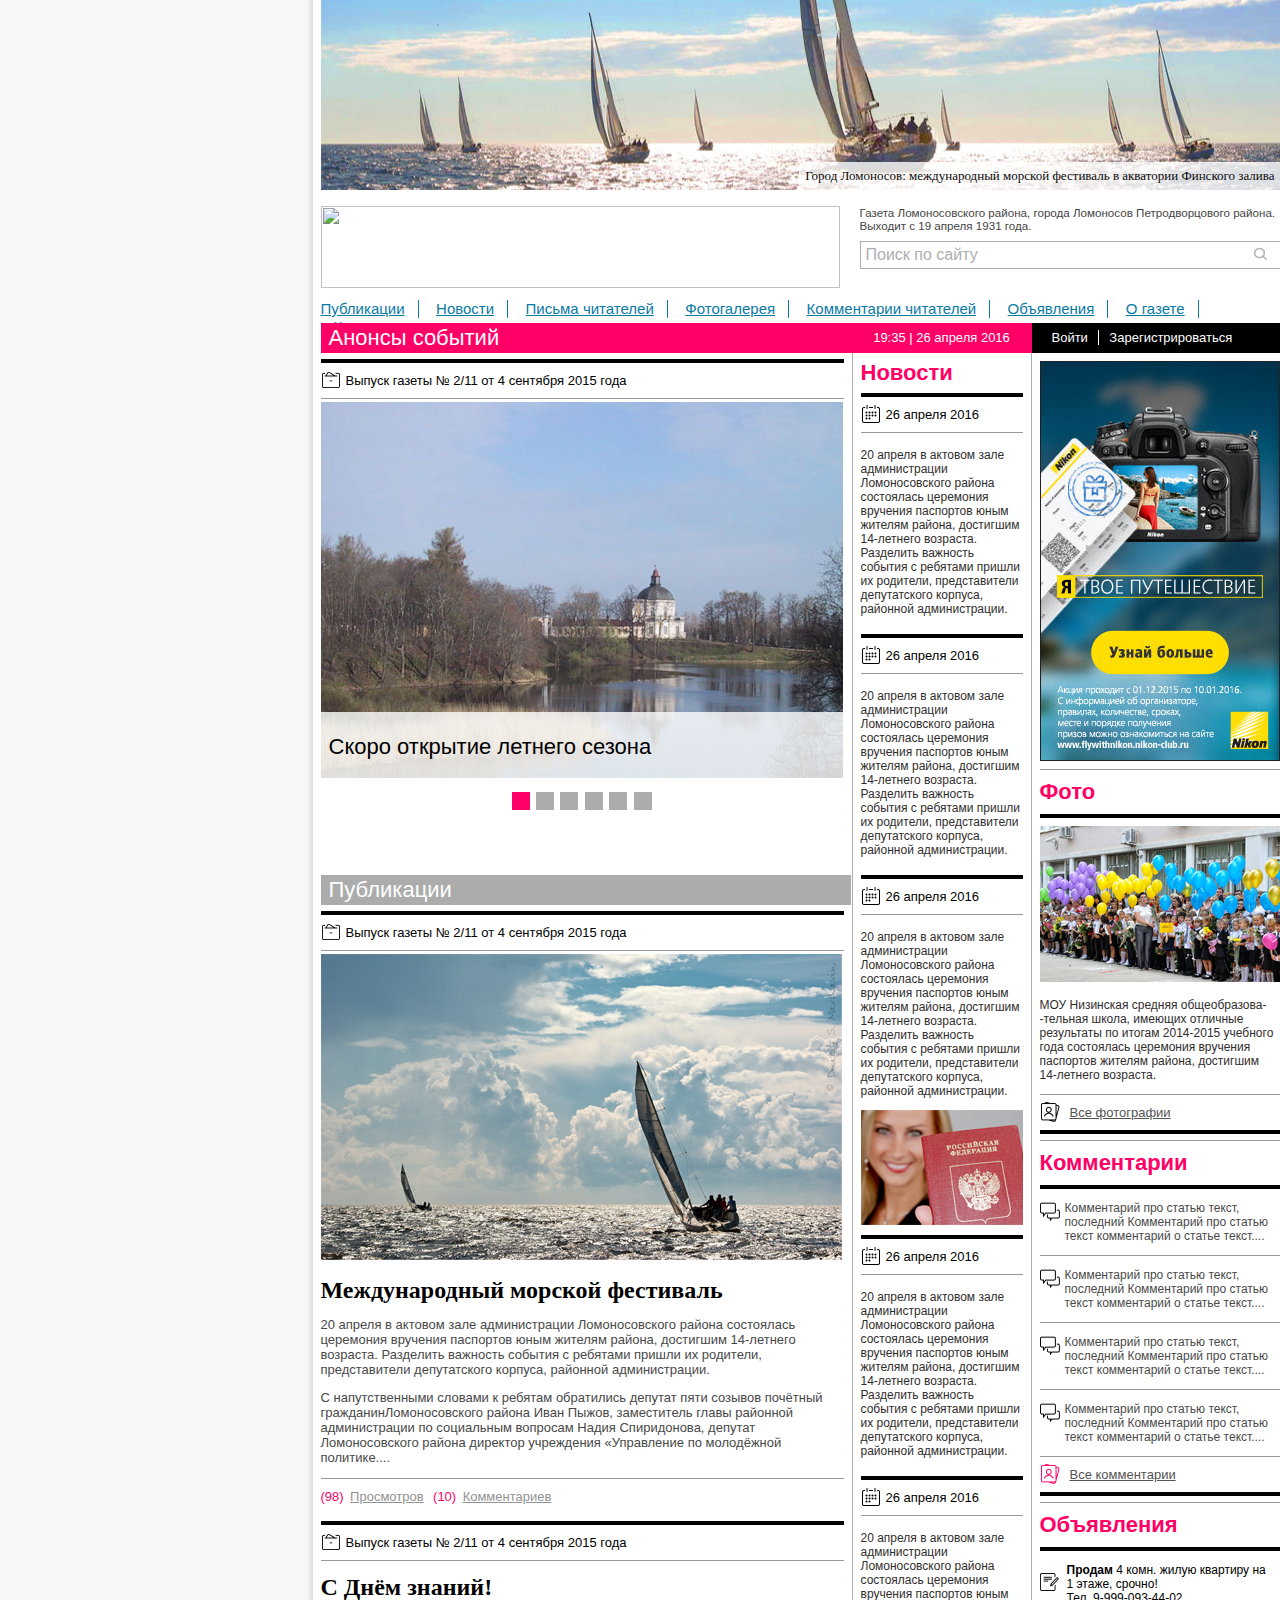
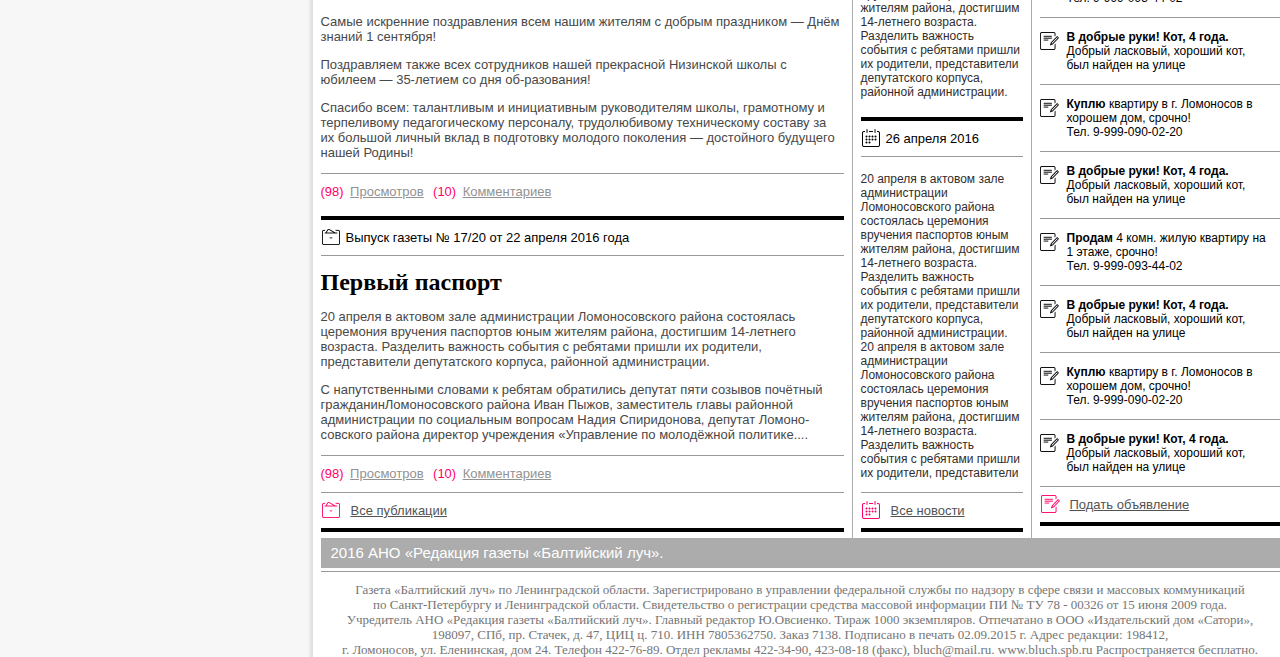
==== index.html @ 839b6d4a "1" ====
<!DOCTYPE html>
<html lang="rus">
<head>
  <meta charset="UTF-8">
  <link rel="stylesheet" href="css/style.css">

  <title>Балтийский луч</title>
</head>
<body>

<div class="container">
<!-- Шапка сайта -->

<header>
<!-- <Баннер -->
<div class="row">
  <div class="column5">
  <div class="header_img">
    <div class="header_main"><a href="#" class="header_button">Город Ломоносов: международный морской фестиваль в акватории Финского залива</a></div>
    </div>
    </div>
</div>
 <!-- Логотип и поиск по сайту -->
  <div class="row">
  <div class="logo_block">
  <div class="column1">
 <a href="#" class="logo_link"></a><img class="logo" src="../Balt/img/logo.jpg" height="82" width="519" alt=""></div>
 
 <div class="column4">
<div class="site-search">
  <p class="description">Газета Ломоносовского района, города Ломоносов Петродворцового района.</p>
  <p class="description">Выходит с 19 апреля 1931 года.</p>
  <div class="search">Поиск по сайту<div class="icon-search"></div>
  </div>
  </div>
  </div>
  </div>
  </div>


  <!-- Меню -->
  <div class="row">
  <div class="column5">
    <ul class="top-menu list-inline">
      <li class="menu-list"><a href="#" class="top-link">Публикации</a></li>
        <li class="menu-list"><a href="news.html" class="top-link">Новости</a></li>
        <li class="menu-list"><a href="#" class="top-link">Письма читателей</a></li>
        <li class="menu-list"><a href="#" class="top-link">Фотогалерея</a></li>
        <li class="menu-list"><a href="#" class="top-link">Комментарии читателей</a></li>
        <li class="menu-list"><a href="#" class="top-link">Объявления</a></li>
        <li class="menu-list"><a href="#" class="top-link">О газете</a></li>
        <li class="menu-list"><a href="#" class="top-link">Контакты</a></li>
    </ul>
  </div></div>
  <!-- Анонсы, дата и вход на сайт -->
  <div class="row">
    <div class="pinkline">
    <div class="column1 ">
      <div class="announce pinkfont">Анонсы событий</div>
    </div>
    <div class="column2">
      <div class="date pinkfont">19:35 | 26 апреля 2016</div>
    </div>

    <div class="column3">
    <div class="reg_button blackfont">
    <a href="" class="enter">Войти</a>
    <a href="" class="registration">Зарегистрироваться</a>
    </div>
    </div>
    </div>
  </div>
</header>

<main>
<div class="row">
<!-- Первая колонка -->
<div class="column1">
<a href="#" class="paperdate_title blackline_top">Выпуск газеты № 2/11 от 4 сентября 2015 года</a>
  <!-- Баннер-карусель-->

  <div class="carousel">
    <div class="carousel_item"> <img src="img/anounce1.jpg" alt=""></div>
    <div class="calousel_crumbs">
      <a href="#" class="c_crumb"></a>
      <a href="#" class="c_crumb"></a>
      <a href="#" class="c_crumb"></a>
      <a href="#" class="c_crumb"></a>
      <a href="#" class="c_crumb"></a>
      <a href="#" class="c_crumb"></a>
    </div>
  </div>

<!-- Публикации -->

  <div class="publication_block block">
     <a href="#" class="publication_title">Публикации</a>

     <div class="publication">
     <a href="#" class="paperdate_title blackline_top">Выпуск газеты № 2/11 от 4 сентября 2015 года</a>
     <img src="img/anounce.jpg" alt="" class="publication_pic">
     <h3 class="publ_title">Международный морской фестиваль</h3>
 <p class="text_big">20 апреля в актовом зале администрации Ломоносовского района состоялась церемония вручения паспортов юным жителям района, достигшим 14-летнего возраста. Разделить важность события с ребятами пришли их родители, представители депутатского корпуса, районной администрации.</p>
<p class="text_big">С напутственными словами к ребятам обратились депутат пяти созывов почётный гражданинЛомоносовского района Иван Пыжов, заместитель главы районной администрации по социальным вопросам Надия Спиридонова, депутат Ломоносовского района директор учреждения «Управление по молодёжной политике....</p>
<div class="publication_buttons">
<a href="#" class="pink_numbers">(98)</a>
<a href="#" class="views">Просмотров</a>
<a href="#" class="pink_numbers">(10)</a>
<a href="#" class="comments">Комментариев</a>
</div></div>
    
    <div class="publication">
     <a href="#" class="paperdate_title blackline_top">Выпуск газеты № 2/11 от 4 сентября 2015 года</a>
     <h3 class="publ_title">С Днём знаний!</h3>
<p class="text_big">Самые искренние поздравления всем нашим жителям с добрым праздником  — Днём знаний 1 сентября!</p>
<p class="text_big">Поздравляем также всех сотрудников нашей прекрасной Низинской школы с юбилеем — 35-летием со дня об-разования!</p> 

<p class="text_big">Спасибо всем: талантливым и инициативным руководителям школы, грамотному и терпеливому педагогическому персоналу, трудолюбивому техническому составу за их большой личный вклад в подготовку молодого поколения — достойного 
будущего нашей Родины!</p>
<div class="publication_buttons">
<a href="#" class="pink_numbers">(98)</a>
<a href="#" class="views">Просмотров</a>
<a href="#" class="pink_numbers">(10)</a>
<a href="#" class="comments">Комментариев</a>
</div></div>

<div class="publication">
     <a href="#" class="paperdate_title blackline_top">Выпуск газеты № 17/20 от 22 апреля 2016 года</a>
     <h3 class="publ_title">Первый паспорт</h3>
<p class="text_big">20 апреля в актовом зале администрации Ломоносовского района состоялась церемония вручения паспортов юным жителям района, достигшим 14-летнего возраста. Разделить важность события с ребятами пришли их родители, представители депутатского корпуса, районной администрации.</p>

<p class="text_big">С напутственными словами к ребятам обратились депутат пяти созывов почётный гражданинЛомоносовского района Иван Пыжов, заместитель главы районной администрации по социальным вопросам Надия Спиридонова, депутат Ломоно-
совского района директор учреждения «Управление по молодёжной политике....</p>
<div class="publication_buttons">
<a href="#" class="pink_numbers">(98)</a>
<a href="#" class="views">Просмотров</a>
<a href="#" class="pink_numbers">(10)</a>
<a href="#" class="comments">Комментариев</a>
</div>
<a href="#" class="all_publications blackline_bottom show_all">Все публикации</a>
  </div></div>

</div>

<!-- Вторая колонка -->

<!-- Новости -->
<div class="column2 borders">
  <div class="news_container">
  <h3 class="news_title">Новости</h3>

  <div class="news_block">
  <div class="newsdate_title blackline_top">26 апреля 2016</div>
    <div class="news_text">20 апреля в актовом зале администрации Ломоносовского района состоялась церемония вручения паспортов юным жителям района, достигшим 14-летнего возраста. Разделить важность события с ребятами пришли их родители, представители депутатского корпуса, районной администрации.</div></div>

      <div class="news_block">
  <div class="newsdate_title blackline_top">26 апреля 2016</div>
    <div class="news_text">20 апреля в актовом зале администрации Ломоносовского района состоялась церемония вручения паспортов юным жителям района, достигшим 14-летнего возраста. Разделить важность события с ребятами пришли их родители, представители депутатского корпуса, районной администрации.</div></div>

      <div class="news_block">
  <div class="newsdate_title blackline_top">26 апреля 2016</div>
    <div class="news_text">20 апреля в актовом зале администрации Ломоносовского района состоялась церемония вручения паспортов юным жителям района, достигшим 14-летнего возраста. Разделить важность события с ребятами пришли их родители, представители депутатского корпуса, районной администрации.</div>
<img src="img/news_pic.jpg" height="115" width="162" alt="">
    </div>

      <div class="news_block">
  <div class="newsdate_title blackline_top">26 апреля 2016</div>
    <div class="news_text">20 апреля в актовом зале администрации Ломоносовского района состоялась церемония вручения паспортов юным жителям района, достигшим 14-летнего возраста. Разделить важность события с ребятами пришли их родители, представители депутатского корпуса, районной администрации.</div></div>

      <div class="news_block">
  <div class="newsdate_title blackline_top">26 апреля 2016</div>
    <div class="news_text">20 апреля в актовом зале администрации Ломоносовского района состоялась церемония вручения паспортов юным жителям района, достигшим 14-летнего возраста. Разделить важность события с ребятами пришли их родители, представители депутатского корпуса, районной администрации.</div></div>

      <div class="news_block">
  <div class="newsdate_title blackline_top">26 апреля 2016</div>
    <div class="news_text">20 апреля в актовом зале администрации Ломоносовского района
состоялась церемония вручения паспортов юным жителям района, достигшим 14-летнего возраста. Разделить важность события с ребятами пришли их родители, представители депутатского корпуса, районной администрации.
20 апреля в актовом зале администрации Ломоносовского района
состоялась церемония вручения паспортов юным жителям района, достигшим 14-летнего возраста. Разделить важность события с ребятами пришли их родители, представители </div></div>
<a href="#" class="all_news blackline_bottom show_all">Все новости</a>
</div>
</div>
<!-- Третья колонка -->

<div class="column3">
<!-- Рекламный баннер -->
<div class="ad_banner"><img src="img/banner.jpg" height="400" width="240" alt=""></div>

<!-- Фото -->
<div class="photo_block">
  <h3 class="main_title">Фото</h3>
  <img src="img/photo_pic.jpg" height="156" width="240" alt="">
  <p class="news_text">МОУ Низинская средняя общеобразова- -тельная школа, имеющих отличные результаты по итогам 2014-2015 учебного года состоялась церемония вручения паспортов жителям района, достигшим 14-летнего возраста. </p>
  <a href="#" class="all_photo blackline_bottom show_all">Все фотографии</a>
</div>

<!-- Комментарии -->
<div class="comments_block">
<h3 class="main_title">Комментарии</h3>
  <div class="comment"><p class="main_text">Комментарий про статью текст, последний Комментарий про статью 
текст комментарий о статье текст....</p></div>
  <div class="comment"><p class="main_text">Комментарий про статью текст, последний Комментарий про статью 
текст комментарий о статье текст....</p></div>
  <div class="comment"><p class="main_text">Комментарий про статью текст, последний Комментарий про статью 
текст комментарий о статье текст....</p></div>
  <div class="comment"><p class="main_text">Комментарий про статью текст, последний Комментарий про статью 
текст комментарий о статье текст....</p></div>
<a href="#" class="all_comments blackline_bottom show_all">Все комментарии</a>
</div>

<!-- Объявления -->
<div class="ad_block">
<h3 class="main_title">Объявления</h3>
  <div class="ad">
  <p class="ad_text"><strong>Продам</strong> 4 комн. жилую квартиру 
на 1 этаже, срочно! </p>
<p class="ad_text">Тел. 9-999-093-44-02</p>
  </div>
  <div class="ad">
  <p class="ad_text"><strong>В добрые руки! Кот, 4 года.</strong></p>
  <p class="ad_text">Добрый ласковый, хороший кот, был найден на улице</p>
  </div>
  <div class="ad">
  <p class="ad_text"><strong>Куплю</strong> квартиру в г. Ломоносов в хорошем дом, срочно! </p>
  <p class="ad_text">Тел. 9-999-090-02-20</p>
  </div>
  <div class="ad">
  <p class="ad_text"><strong>В добрые руки! Кот, 4 года.</strong></p>
  <p class="ad_text">Добрый ласковый, хороший кот, был найден на улице</p>
  </div>
  <div class="ad">
  <p class="ad_text"><strong>Продам</strong> 4 комн. жилую квартиру 
на 1 этаже, срочно! </p>
<p class="ad_text">Тел. 9-999-093-44-02</p>
  </div>
  <div class="ad">
  <p class="ad_text"><strong>В добрые руки! Кот, 4 года.</strong></p>
  <p class="ad_text">Добрый ласковый, хороший кот, был найден на улице</p>
  </div>
  <div class="ad">
  <p class="ad_text"><strong>Куплю</strong> квартиру в г. Ломоносов в хорошем дом, срочно! </p>
  <p class="ad_text">Тел. 9-999-090-02-20</p>
  </div>
  <div class="ad">
  <p class="ad_text"><strong>В добрые руки! Кот, 4 года.</strong></p>
  <p class="ad_text">Добрый ласковый, хороший кот, был найден на улице</p>
  </div>
<a href="#" class="new_ad blackline_bottom show_all">Подать объявление</a>
</div>
</div>
</div>

</main>

<!-- Подвал -->
<footer>
  <div class="row">
    <div class="column5">
      <div class="copyright">2016 АНО «Редакция газеты «Балтийский луч».</div>
      <div class="footer_text">
<p>Газета «Балтийский луч» по Ленинградской области. Зарегистрировано в управлении федеральной службы по надзору в сфере связи и массовых коммуникаций </p>
<p>по Санкт-Петербургу и Ленинградской области. Свидетельство о регистрации средства массовой информации ПИ № ТУ 78 - 00326 от 15 июня 2009 года. </p>
<p>Учредитель АНО «Редакция газеты «Балтийский луч». Главный редактор Ю.Овсиенко. Тираж 1000 экземпляров. Отпечатано в ООО «Издательский дом «Сатори», </p>
<p>198097, СПб, пр. Стачек, д. 47, ЦИЦ ц. 710. ИНН 7805362750. Заказ 7138.  Подписано в печать 02.09.2015 г. Адрес редакции: 198412,</p>
<p>г. Ломоносов, ул. Еленинская, дом 24. Телефон 422-76-89. Отдел рекламы 422-34-90, 423-08-18 (факс), bluch@mail.ru. www.bluch.spb.ru Распространяется бесплатно.</p>
      </div>
    </div>
  </div>
</footer>

</div>

<script src="js/jquery-2.2.4.min.js"></script>
<script src="js/script.js"></script>

</body>
</html>
---- css/style.css ----
/*Настройки*/

.{
  margin: 0;
  padding: 0;
}
.column1 {width: 539px;}
.column2 {width: 180px;}
.column3 {width: 256px;}
.column4 {width: 436px;}
.column5 {width: 975px;}
.column6 {width: 719px;}

div[class*="column"] {
  float: left; padding: 0 8px; 
  box-sizing: border-box;}

.pull-right {float:right}  
.pull-left{float:left}
.text-right{text-align:right;} 
.text-center{text-align:center;}
.inline-block {display: inline-block;}  
ul.list-inline{padding:0; margin:0}
ul.list-inline>li{display: inline-block;} 
.inline {display: inline}
.block {display: block; float: left;}


body {
  min-width: 1600px;
  background-color: #f7f7f7;
  margin: 0 auto;
  font-family: Arial, 'Helvetica Neue', Helvetica, sans-serif;
}

.container 
{ width: 975px; 
  margin: 0 auto;
background-color: #fff;
padding: 0 8px;
-webkit-box-shadow: -3px 0 0 3px #dedede;
  box-shadow: 0px 0 3px 3px #dedede;
box-sizing: border-box;}

a {text-decoration: none;}

h1, h2, h3, h4 {margin: 0;}

.row {    
  margin-left: -8px;  
  margin-right: -8px;}

.row:after ,.clearfix:after 
{content:""; display: block; clear: both;}

/*Настройка линий*/
.blackline_top {
  border-top: 4px solid #000;
  border-bottom: 1px solid #999;
  padding: 10px 0 10px 25px;
  margin: 6px 0 3px 0;
  display: block;
}
.blackline_bottom {
  border-bottom: 4px solid #000;
  border-top: 1px solid #999;
  padding: 10px 0 10px 25px;
  display: block;
  margin-bottom: 6px;
}


/*Настройка текста*/

h3.main_title {
  font-size: 22px;
  color: #ff0066;
  border-bottom: 4px solid #000;
  border-top: 1px solid #999;
  padding: 9px 0;
  margin-bottom: 8px;
}
.paperdate_title, .newsdate_title {
  font-size: 13px;
  color: #000;
  position: relative;
}

.paperdate_title:before {
  content: '';
  width: 20px;
  height: 20px;
  display: block;
  position: absolute;
  left: 0;
  top: 7px;
  background-image: url(../img/icons.png);
  background-position: 0 0;
}
.newsdate_title:before {
  content: '';
  width: 20px;
  height: 20px;
  display: block;
  position: absolute;
  left: 0;
  top: 7px;
  background-image: url(../img/icons.png);
  background-position: 0px -40px;
}

.text_big{
  font-size: 13px;
  color: #484848;
}
.no_margin_top {
  margin-top: 0;
}
.no_margin_bottom {
  margin-bottom: 0;
}

.publ_title {
font-family: 'Times New Roman', Times, serif;
font-size: 24px;
color: #000;
margin: 13px 0;
}


/*Шапка сайта*/

header {
  height: 353px;
  padding-top: 0;
  margin-top: 0;
}
.header_img {
  height: 190px;
}
.header_main {
  height: 190px;
  width: 960px;
  background-image: url(../img/header_img.jpg);
  background-repeat: no-repeat;
  background-position: center;
  margin: 0 auto;
  position: relative;
}
.header_news {
  height: 191px;
  width: 960px;
  background-image: url(../img/header_img_news.jpg);
  background-repeat: no-repeat;
  background-position: center;
  margin: 0 auto;
  position: relative;
}
.header_publication {
  height: 191px;
  width: 960px;
  background-image: url(../img/header_img_publ.jpg);
  background-repeat: no-repeat;
  background-position: center;
  margin: 0 auto;
  position: relative;
}
.header_button {
  position: absolute;
  bottom: 0px;
  right: 0px;
  background-color: rgba(255,255,255,0.8);
  border-radius: 5px 0 0 0;
  padding: 6px;
  color: #0a0a0a;
  font-size: 13px;
  font-family: 'Times New Roman', Times, serif;
}

/*Логотип и поиск по сайту*/


.logo_block {
  height: 110px;
}
.logo 
{margin: 16px 0 8px 0;}

.description {
  color: #454545;
  font-size: 11.6px;
  line-height: 13px;
  margin: 0;
}
.description:first-child {
  margin-top: 16px;
}
.site-search {height: 84px; position: relative;}
.search {
  height: 26px;
  width: 415px;
  border: 1px solid #aeaeae;
  color: #aeaeae;
  line-height: 26px;
  position: absolute;
  bottom: 21px;
  padding-left: 5px;
}
.icon-search {
  width: 20px;
  height: 20px;
  display: block;
  background-image: url(../img/icons.png);
  background-position: -22px -80px;
  float: right;
  margin: 4px 8px 0 0;
}
.carousel{
  height: 473px;
}
.carousel_item {
  position: relative;
}
.carousel_item:before {
  content: 'Скоро открытие летнего сезона';
  color: #000;
  font-size: 22px;
  line-height: 70px;
  padding-left: 8px;
  display: block;
  position: absolute;
  width: 522px;
  height: 70px;
  background: rgba(255,255,255,0.8);
  bottom: 0;
}
.calousel_crumbs {
  margin-top: 10px;
  padding-left: 190px;
}
.c_crumb {
  height: 18px;
  width: 18px;
  background-color: #acacac;
  margin: 0 1px;
  display: inline-block;
}
.c_crumb:first-of-type {background-color: #ff0066;}

/*Меню*/

.top-link {
  color: #0a7aa5;
  text-decoration: underline;
  font-size: 15px;
}

.top-link-active {color: #ff0066;}

.top-menu {
  height: 23px;
}
.menu-list {
  padding: 0 13px;
  border-right: 1px solid #0a7aa5;
}
.menu-list:first-child {padding-left: 0;}
.menu-list:last-child {border-right: none; padding-right: 0;}

/*Анонсы, дата и вход на сайт*/

.announce {
  font-size: 22px;
  line-height: 30px;
  color: #fff;
  background-color: #ff0066;
  margin-right: -8px;
  padding-left: 8px;
}
.pinkfont,.date {background-color: #ff0066;}
.date, .enter, .registration {
  color: #fff; 
  font-size: 13px; 
  height: 30px;
  line-height: 30px;
  text-align: center;
}
.date {margin: 0 -8px;}

.blackfont {background-color: #000000;}
.enter {
  border-right: 1px solid #fff;
  padding: 0 10px 0 20px;
}
.registration {
  padding-left: 6px;
}
.reg_button {
  margin-left: -8px;
}
.publication_title {
  background-color: #acacac;
  height: 30px;
  display: block;
  margin-right: -7px;
  line-height: 30px;
  color: #fff;
  font-size: 22px;
  padding-left: 8px;
}

/*Публикации*/

.all_publications {
  position: relative;
}
.all_publications:before {
  content: '';
  width: 20px;
  height: 20px;
  display: block;
  position: absolute;
  left: 0;
  top: 7px;
  background-image: url(../img/icons.png);
  background-position: -20px 0px;
}
.views, .comments {
  color: #929292;
  height: 36px;
  line-height: 36px;
  font-size: 13px;
  text-decoration: underline;
  padding: 0 5px 0 2px;
}
.publication_buttons {
  border-top: 1px solid #999999;
}

.pink_numbers {
  color: #ff0066;
  line-height: 36px;
  font-size: 13px;
}

.publication_img {
  margin: 6px 6px 6px 0;
}

/*Хлебные крошки*/

.breadcrumbs {
  height: 60px;
  border-top: 4px solid #000;
  padding-top: 14px;
  box-sizing: border-box;
}
.page_number {
  color: #ff0066;
  font-size: 13px;
  padding: 3px 6px;
}
.page_number_active {
  color: #fff;
  background: #ff0066;
}


/*Новости*/

.borders {
  border-left: 1px solid #acacac;
  border-right: 1px solid #acacac;
}
.border_left {
  border-left: 1px solid #acacac;
}
.news_text {
  color: #312d2d;
  font-size: 12px;
  padding: 12px 0;
  margin: 0;
}

.news_title {
  font-size: 22px;
  color: #ff0066;
  margin: 7px 0;
}
.all_news {
  position: relative;
}
.all_news:before {
   content: '';
  width: 20px;
  height: 20px;
  display: block;
  position: absolute;
  left: 0;
  top: 7px;
  background-image: url(../img/icons.png);
  background-position: -20px -40px;
}
.publication_title_block {
border-top: 4px solid #000;
border-bottom: 1px solid #999;
margin: 8px 0 4px 0;
}

.paperdate_title_publ {
  line-height: 33px;
  font-size: 13px;
  color: #000;
  position: relative;
  padding-left: 24px;
}
.paperdate_title_publ:before {
  content: '';
  width: 20px;
  height: 20px;
  display: block;
  position: absolute;
  left: 0;
  top: -4px;
  background-image: url(../img/icons.png);
  background-position: 0 0;
}

/*Рекламный баннер*/

.ad_banner {
  height: 400px;
  margin: 8px 0;}


/* Фото*/

.all_photo {
  position: relative;
}
.all_photo:before {
   content: '';
  width: 20px;
  height: 20px;
  display: block;
  position: absolute;
  left: 0;
  top: 7px;
  background-image: url(../img/icons.png);
  background-position: 0px -20px;
}

/*Комментарии*/

.all_comments {
  position: relative;
}
.all_comments:before {
   content: '';
  width: 20px;
  height: 20px;
  display: block;
  position: absolute;
  left: 0;
  top: 7px;
  background-image: url(../img/icons.png);
  background-position: -20px -20px;
}

.comment {
  color: #4a4a4a;
  font-size: 12px;
  padding: 0 10px 0 25px;
  border-bottom: 1px solid #999;
  position: relative;
}
.comment:last-of-type {
  border-bottom: none;
}

.comment:before {
  content: '';
  width: 20px;
  height: 20px;
  display: block;
  position: absolute;
  left: 0;
  top: 0px;
  background-image: url(../img/icons.png);
  background-position: -1px -80px;
}

/*Комментарии стр.новости*/

.comment_full{
border-bottom: 1px solid #6a6a6a;
}
.comment_full:last-of-type {
  border-bottom: 4px solid #000;
}

.author {
  color: #6a6a6a;
  font-size: 13px;
  text-decoration: underline;
  margin-right: 6px;
}
.comment_date{
  color: #6a6a6a;
  font-size: 13px;
  border-left: 1px solid #6a6a6a;
  padding-left: 6px;
}
.add_comment_title {
  font-size: 22px;
  color: #ff0066;
  padding: 9px 0;
}
.add_comment_block {
  border-top: 1px solid #999;
  border-bottom: 4px solid #000;
  margin: 4px 0;
}

/*Объявления*/

.new_ad {
  position: relative;
}
.new_ad:before {
  content: '';
  width: 20px;
  height: 20px;
  display: block;
  position: absolute;
  left: 0;
  top: 7px;
  background-image: url(../img/icons.png);
  background-position: -20px -60px;
}

.ad_text {
  font-size: 12px;
  color: #000;
  line-height: 14px;
  padding: 0px 10px 0 27px;
  margin: 0;
}
.ad {
  border-bottom: 1px solid #999;
  padding: 12px 0;
  position: relative;
 }
.ad:last-of-type {border-bottom: none;}
.ad:first-of-type {padding-top: 4px;}

.ad:before {
  content: '';
  width: 20px;
  height: 20px;
  display: block;
  position: absolute;
  left: 0;
  top: 13px;
  background-image: url(../img/icons.png);
  background-position: -1px -60px;
}

.show_all {
  color: #535353;
  font-size: 13px;
  text-decoration: underline;
  padding-left: 30px;
}

/*Форма*/

textarea {
  width: 703px;
  height: 70px;
  margin: 8px 0;
}
button.send {
  background: #f7f7f7;
  border: 1px solid #999;
  padding: 11px;
  margin-bottom: 8px;
}


/*Подвал*/

.copyright {
  background-color: #acacac;
  height: 30px;
  display: block;
  color: #fff;
  font-size: 15px;
  line-height: 30px;
  padding-left: 10px;
}
.footer_text>p {
  text-align: center;
  font-size: 13px;
  color: #757575;
  line-height: 15px;
  font-family: 'Times New Roman', Times, serif;
  margin: 0;
}
.footer_text {
  border-top: 1px solid #999;
  padding-top: 10px;
  margin-top: 3px;
}
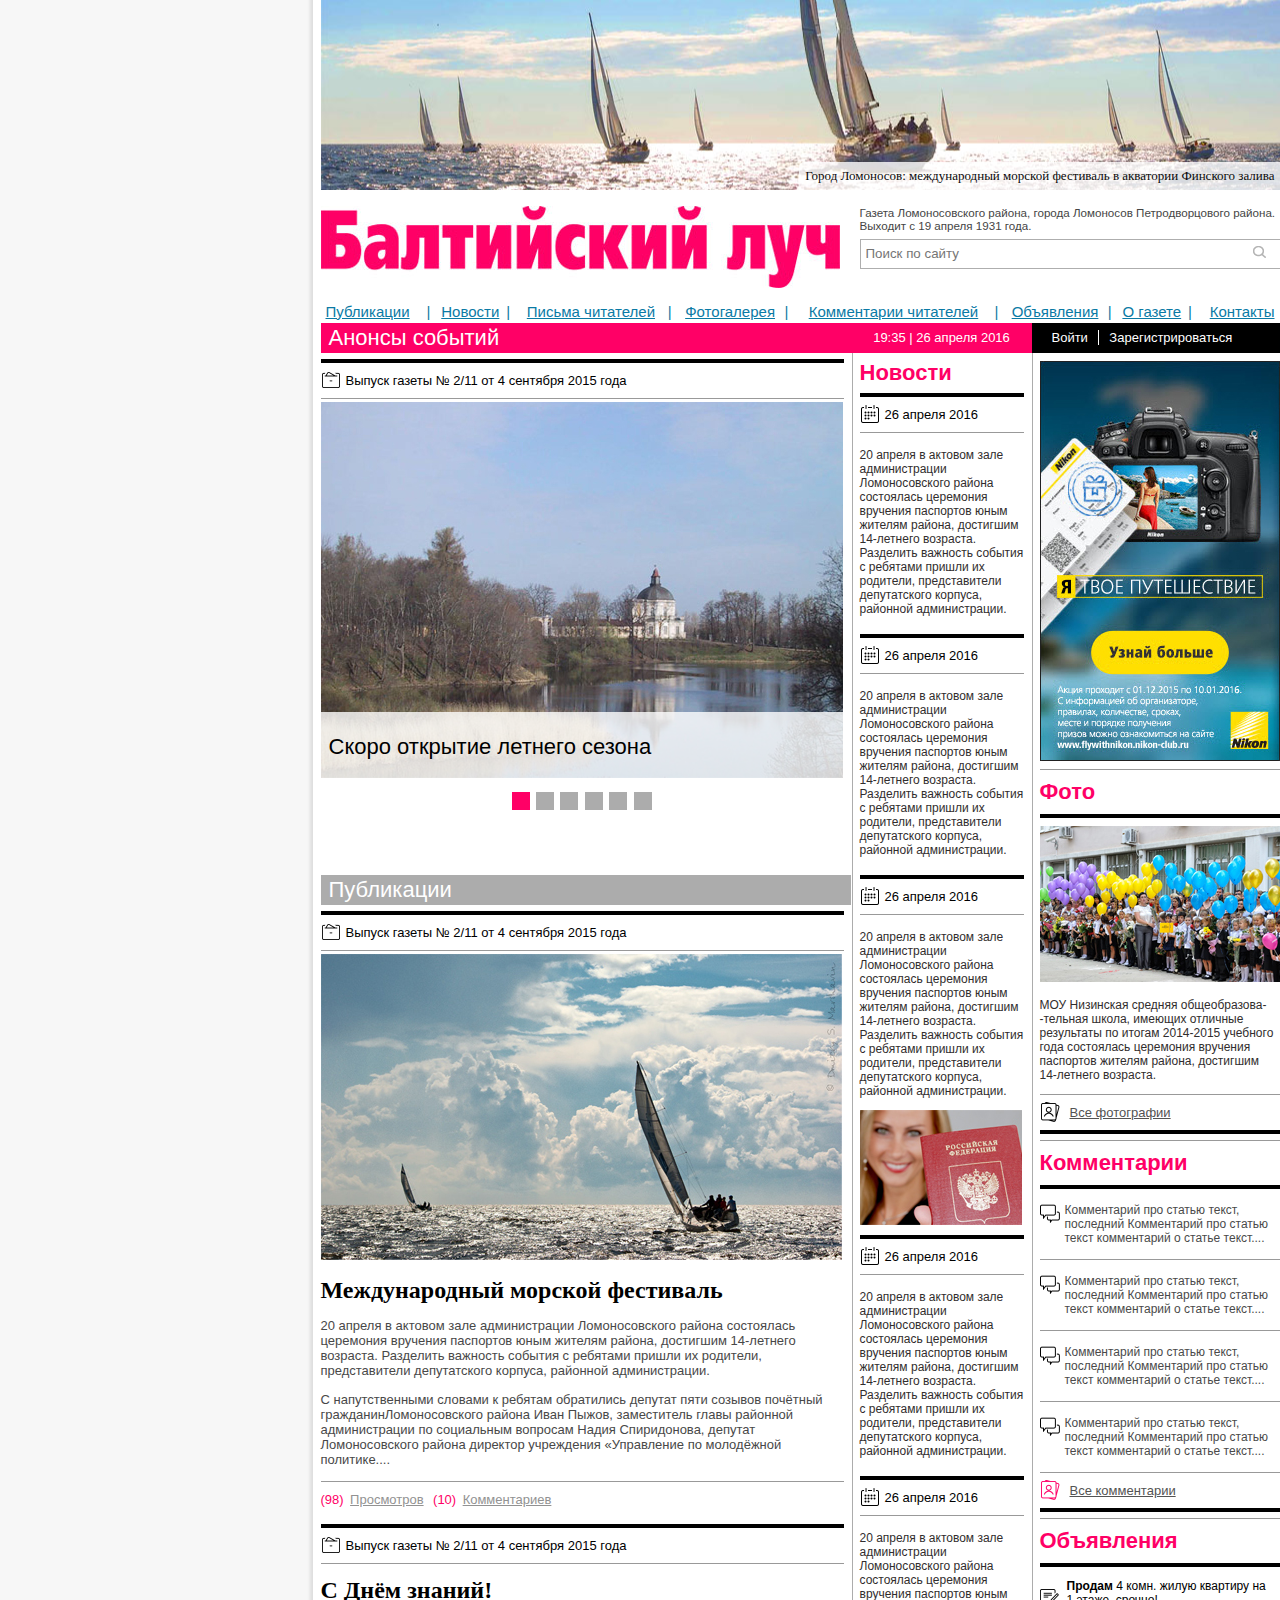
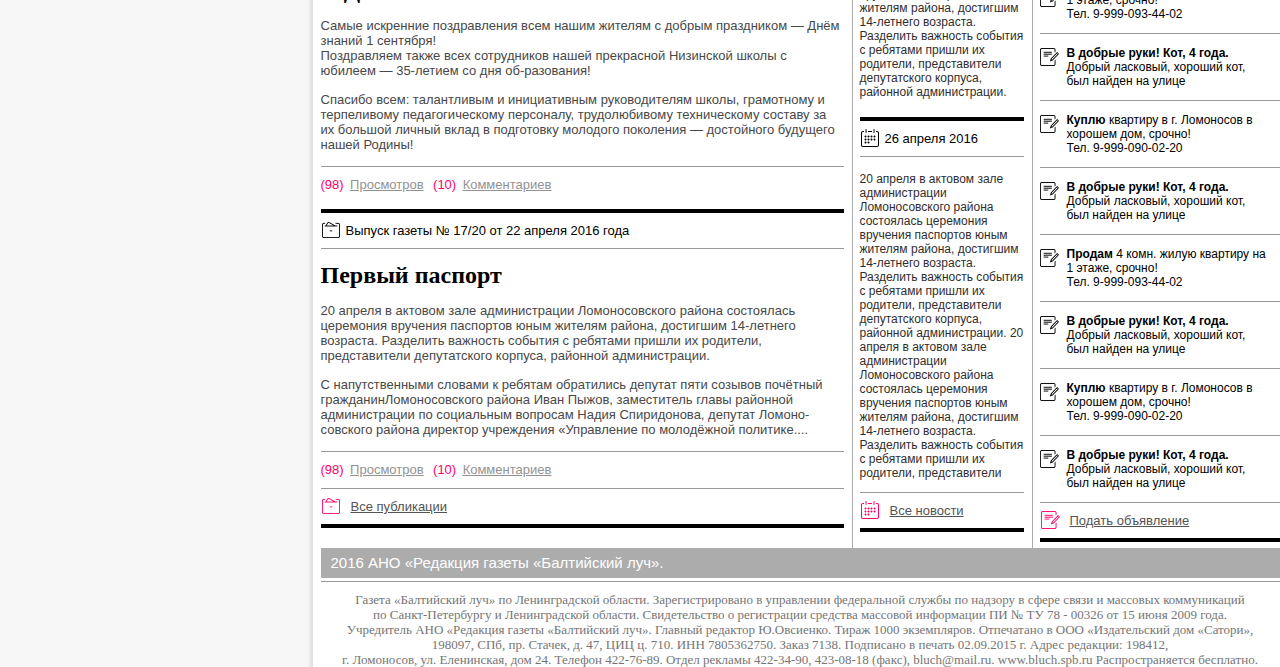
==== commit d1ff5665: "Исправленное" ====
--- a/index.html
+++ b/index.html
@@ -13,75 +13,88 @@
 
 <header>
 <!-- <Баннер -->
-<div class="row">
-  <div class="column5">
-  <div class="header_img">
-    <div class="header_main"><a href="#" class="header_button">Город Ломоносов: международный морской фестиваль в акватории Финского залива</a></div>
-    </div>
-    </div>
-</div>
+  <div class="row">
+    <div class="column5">
+      <div class="header">
+       <div class="header__img">
+        <div class="header_main">
+        <a href="#" class="header_button">Город Ломоносов: международный морской фестиваль в акватории Финского залива</a>
+        </div>
+      </div>
+      </div>
+    </div>
+  </div>
+
  <!-- Логотип и поиск по сайту -->
   <div class="row">
-  <div class="logo_block">
-  <div class="column1">
- <a href="#" class="logo_link"></a><img class="logo" src="../Balt/img/logo.jpg" height="82" width="519" alt=""></div>
- 
- <div class="column4">
-<div class="site-search">
-  <p class="description">Газета Ломоносовского района, города Ломоносов Петродворцового района.</p>
-  <p class="description">Выходит с 19 апреля 1931 года.</p>
-  <div class="search">Поиск по сайту<div class="icon-search"></div>
-  </div>
-  </div>
-  </div>
-  </div>
+    <div class="logo">
+      <div class="column1">
+       <a href="#" class="logo__link"></a><img class="logo__img" src="img/logo.jpg" height="82" width="519" alt="">
+      </div>
+       
+      <div class="column4">
+        <div class="logo__describtion">
+          <p class="logo__describtion-text">Газета Ломоносовского района, города Ломоносов Петродворцового района.</p>
+          <p class="logo__describtion-text">Выходит с 19 апреля 1931 года.</p>
+          <form class="header__searchform">
+            <input class="header__searchform-input" type="text" placeholder="Поиск по сайту">
+            <input class="header__searchform-submit" type="submit" value="Найти">
+          </form>
+        </div>
+      </div>
+    </div>
   </div>
 
 
   <!-- Меню -->
   <div class="row">
-  <div class="column5">
-    <ul class="top-menu list-inline">
-      <li class="menu-list"><a href="#" class="top-link">Публикации</a></li>
-        <li class="menu-list"><a href="news.html" class="top-link">Новости</a></li>
-        <li class="menu-list"><a href="#" class="top-link">Письма читателей</a></li>
-        <li class="menu-list"><a href="#" class="top-link">Фотогалерея</a></li>
-        <li class="menu-list"><a href="#" class="top-link">Комментарии читателей</a></li>
-        <li class="menu-list"><a href="#" class="top-link">Объявления</a></li>
-        <li class="menu-list"><a href="#" class="top-link">О газете</a></li>
-        <li class="menu-list"><a href="#" class="top-link">Контакты</a></li>
-    </ul>
-  </div></div>
+    <div class="column5">
+    <nav class="header__mainmenu">
+      <ul>
+        <li class="header__mainmenu-list"><a href="#" class="header__mainmenu-link">Публикации</a></li>
+          <li class="header__mainmenu-list"><a href="news.html" class="header__mainmenu-link">Новости</a></li>
+          <li class="header__mainmenu-list"><a href="#" class="header__mainmenu-link">Письма читателей</a></li>
+          <li class="header__mainmenu-list"><a href="#" class="header__mainmenu-link">Фотогалерея</a></li>
+          <li class="header__mainmenu-list"><a href="#" class="header__mainmenu-link">Комментарии читателей</a></li>
+          <li class="header__mainmenu-list"><a href="#" class="header__mainmenu-link">Объявления</a></li>
+          <li class="header__mainmenu-list"><a href="#" class="header__mainmenu-link">О газете</a></li>
+          <li class="header__mainmenu-list"><a href="#" class="header__mainmenu-link">Контакты</a></li>
+      </ul></nav>
+    </div>
+  </div>
+
   <!-- Анонсы, дата и вход на сайт -->
-  <div class="row">
-    <div class="pinkline">
-    <div class="column1 ">
-      <div class="announce pinkfont">Анонсы событий</div>
-    </div>
-    <div class="column2">
-      <div class="date pinkfont">19:35 | 26 апреля 2016</div>
-    </div>
-
-    <div class="column3">
-    <div class="reg_button blackfont">
-    <a href="" class="enter">Войти</a>
-    <a href="" class="registration">Зарегистрироваться</a>
-    </div>
-    </div>
+
+  <div class="row">
+    <div class="header__pinkline">
+      <div class="column1 ">
+        <div class="header__pinkline-announce pinkfont">Анонсы событий</div>
+      </div>
+        <div class="column2">
+          <div class="date pinkfont">19:35 | 26 апреля 2016</div>
+        </div>
+        <div class="column3">
+          <div class="reg_button blackfont">
+            <a href="" class="enter">Войти</a>
+            <a href="" class="registration">Зарегистрироваться</a>
+          </div>
+      </div>
     </div>
   </div>
 </header>
 
 <main>
+<div class="main_borders">
 <div class="row">
 <!-- Первая колонка -->
 <div class="column1">
-<a href="#" class="paperdate_title blackline_top">Выпуск газеты № 2/11 от 4 сентября 2015 года</a>
+<div class="news-lent">
+<a href="#" class="news-lent__papertitle blackline_top">Выпуск газеты № 2/11 от 4 сентября 2015 года</a>
   <!-- Баннер-карусель-->
 
-  <div class="carousel">
-    <div class="carousel_item"> <img src="img/anounce1.jpg" alt=""></div>
-    <div class="calousel_crumbs">
+  <div class="news-lent__carousel">
+    <div class="news-lent__carousel-item"> <img src="img/anounce1.jpg" alt=""></div>
+    <div class="news-lent__carousel-crumbs">
       <a href="#" class="c_crumb"></a>
       <a href="#" class="c_crumb"></a>
       <a href="#" class="c_crumb"></a>
@@ -97,11 +110,11 @@
      <a href="#" class="publication_title">Публикации</a>
 
      <div class="publication">
-     <a href="#" class="paperdate_title blackline_top">Выпуск газеты № 2/11 от 4 сентября 2015 года</a>
+     <a href="#" class="news-lent__papertitle blackline_top">Выпуск газеты № 2/11 от 4 сентября 2015 года</a>
      <img src="img/anounce.jpg" alt="" class="publication_pic">
      <h3 class="publ_title">Международный морской фестиваль</h3>
- <p class="text_big">20 апреля в актовом зале администрации Ломоносовского района состоялась церемония вручения паспортов юным жителям района, достигшим 14-летнего возраста. Разделить важность события с ребятами пришли их родители, представители депутатского корпуса, районной администрации.</p>
-<p class="text_big">С напутственными словами к ребятам обратились депутат пяти созывов почётный гражданинЛомоносовского района Иван Пыжов, заместитель главы районной администрации по социальным вопросам Надия Спиридонова, депутат Ломоносовского района директор учреждения «Управление по молодёжной политике....</p>
+ <p>20 апреля в актовом зале администрации Ломоносовского района состоялась церемония вручения паспортов юным жителям района, достигшим 14-летнего возраста. Разделить важность события с ребятами пришли их родители, представители депутатского корпуса, районной администрации.</p>
+<p>С напутственными словами к ребятам обратились депутат пяти созывов почётный гражданинЛомоносовского района Иван Пыжов, заместитель главы районной администрации по социальным вопросам Надия Спиридонова, депутат Ломоносовского района директор учреждения «Управление по молодёжной политике....</p>
 <div class="publication_buttons">
 <a href="#" class="pink_numbers">(98)</a>
 <a href="#" class="views">Просмотров</a>
@@ -110,12 +123,12 @@
 </div></div>
     
     <div class="publication">
-     <a href="#" class="paperdate_title blackline_top">Выпуск газеты № 2/11 от 4 сентября 2015 года</a>
+     <a href="#" class="news-lent__papertitle blackline_top">Выпуск газеты № 2/11 от 4 сентября 2015 года</a>
      <h3 class="publ_title">С Днём знаний!</h3>
-<p class="text_big">Самые искренние поздравления всем нашим жителям с добрым праздником  — Днём знаний 1 сентября!</p>
-<p class="text_big">Поздравляем также всех сотрудников нашей прекрасной Низинской школы с юбилеем — 35-летием со дня об-разования!</p> 
-
-<p class="text_big">Спасибо всем: талантливым и инициативным руководителям школы, грамотному и терпеливому педагогическому персоналу, трудолюбивому техническому составу за их большой личный вклад в подготовку молодого поколения — достойного 
+<p>Самые искренние поздравления всем нашим жителям с добрым праздником  — Днём знаний 1 сентября!
+<br/> Поздравляем также всех сотрудников нашей прекрасной Низинской школы с юбилеем — 35-летием со дня об-разования!</p>
+
+<p>Спасибо всем: талантливым и инициативным руководителям школы, грамотному и терпеливому педагогическому персоналу, трудолюбивому техническому составу за их большой личный вклад в подготовку молодого поколения — достойного 
 будущего нашей Родины!</p>
 <div class="publication_buttons">
 <a href="#" class="pink_numbers">(98)</a>
@@ -124,12 +137,13 @@
 <a href="#" class="comments">Комментариев</a>
 </div></div>
 
+
 <div class="publication">
-     <a href="#" class="paperdate_title blackline_top">Выпуск газеты № 17/20 от 22 апреля 2016 года</a>
+     <a href="#" class="news-lent__papertitle blackline_top">Выпуск газеты № 17/20 от 22 апреля 2016 года</a>
      <h3 class="publ_title">Первый паспорт</h3>
-<p class="text_big">20 апреля в актовом зале администрации Ломоносовского района состоялась церемония вручения паспортов юным жителям района, достигшим 14-летнего возраста. Разделить важность события с ребятами пришли их родители, представители депутатского корпуса, районной администрации.</p>
-
-<p class="text_big">С напутственными словами к ребятам обратились депутат пяти созывов почётный гражданинЛомоносовского района Иван Пыжов, заместитель главы районной администрации по социальным вопросам Надия Спиридонова, депутат Ломоно-
+<p>20 апреля в актовом зале администрации Ломоносовского района состоялась церемония вручения паспортов юным жителям района, достигшим 14-летнего возраста. Разделить важность события с ребятами пришли их родители, представители депутатского корпуса, районной администрации.</p>
+
+<p>С напутственными словами к ребятам обратились депутат пяти созывов почётный гражданинЛомоносовского района Иван Пыжов, заместитель главы районной администрации по социальным вопросам Надия Спиридонова, депутат Ломоно-
 совского района директор учреждения «Управление по молодёжной политике....</p>
 <div class="publication_buttons">
 <a href="#" class="pink_numbers">(98)</a>
@@ -141,11 +155,11 @@
   </div></div>
 
 </div>
-
+</div>
 <!-- Вторая колонка -->
 
 <!-- Новости -->
-<div class="column2 borders">
+<div class="column2">
   <div class="news_container">
   <h3 class="news_title">Новости</h3>
 
@@ -197,13 +211,13 @@
 <!-- Комментарии -->
 <div class="comments_block">
 <h3 class="main_title">Комментарии</h3>
-  <div class="comment"><p class="main_text">Комментарий про статью текст, последний Комментарий про статью 
-текст комментарий о статье текст....</p></div>
-  <div class="comment"><p class="main_text">Комментарий про статью текст, последний Комментарий про статью 
-текст комментарий о статье текст....</p></div>
-  <div class="comment"><p class="main_text">Комментарий про статью текст, последний Комментарий про статью 
-текст комментарий о статье текст....</p></div>
-  <div class="comment"><p class="main_text">Комментарий про статью текст, последний Комментарий про статью 
+  <div class="comment"><p>Комментарий про статью текст, последний Комментарий про статью 
+текст комментарий о статье текст....</p></div>
+  <div class="comment"><p>Комментарий про статью текст, последний Комментарий про статью 
+текст комментарий о статье текст....</p></div>
+  <div class="comment"><p>Комментарий про статью текст, последний Комментарий про статью 
+текст комментарий о статье текст....</p></div>
+  <div class="comment"><p>Комментарий про статью текст, последний Комментарий про статью 
 текст комментарий о статье текст....</p></div>
 <a href="#" class="all_comments blackline_bottom show_all">Все комментарии</a>
 </div>
@@ -250,6 +264,7 @@
 </div>
 </div>
 
+</div>
 </main>
 
 <!-- Подвал -->
--- a/css/style.css
+++ b/css/style.css
@@ -53,6 +53,15 @@
 .row:after ,.clearfix:after 
 {content:""; display: block; clear: both;}
 
+.main_borders {
+  background-image: url(../img/font_borders.gif);
+  background-repeat: repeat-y;
+}
+.main_border-right {
+  background-image: url(../img/font_border_right.gif);
+  background-repeat: repeat-y;
+}
+
 /*Настройка линий*/
 .blackline_top {
   border-top: 4px solid #000;
@@ -80,13 +89,13 @@
   padding: 9px 0;
   margin-bottom: 8px;
 }
-.paperdate_title, .newsdate_title {
+.news-lent__papertitle, .publication__papertitle, .newsdate_title {
   font-size: 13px;
   color: #000;
   position: relative;
 }
 
-.paperdate_title:before {
+.news-lent__papertitle:before {
   content: '';
   width: 20px;
   height: 20px;
@@ -109,16 +118,16 @@
   background-position: 0px -40px;
 }
 
-.text_big{
+p {
   font-size: 13px;
   color: #484848;
-}
-.no_margin_top {
-  margin-top: 0;
-}
-.no_margin_bottom {
-  margin-bottom: 0;
-}
+  margin: 14px 0;
+}
+.comment p {
+  color: #4a4a4a;
+  font-size: 12px;
+}
+
 
 .publ_title {
 font-family: 'Times New Roman', Times, serif;
@@ -135,7 +144,7 @@
   padding-top: 0;
   margin-top: 0;
 }
-.header_img {
+.header__img {
   height: 190px;
 }
 .header_main {
@@ -180,23 +189,24 @@
 /*Логотип и поиск по сайту*/
 
 
-.logo_block {
+.logo {
   height: 110px;
 }
-.logo 
+.logo__img 
 {margin: 16px 0 8px 0;}
 
-.description {
+.logo__describtion-text {
   color: #454545;
   font-size: 11.6px;
   line-height: 13px;
   margin: 0;
 }
-.description:first-child {
+.logo__describtion-text:first-child {
   margin-top: 16px;
 }
-.site-search {height: 84px; position: relative;}
-.search {
+.logo__describtion {height: 84px; position: relative;}
+
+.header__searchform-input {
   height: 26px;
   width: 415px;
   border: 1px solid #aeaeae;
@@ -206,22 +216,30 @@
   bottom: 21px;
   padding-left: 5px;
 }
-.icon-search {
-  width: 20px;
-  height: 20px;
+.header__searchform-submit {
+  width: 20px;
+  height: 20px;
+  border: none;
   display: block;
   background-image: url(../img/icons.png);
   background-position: -22px -80px;
-  float: right;
+  position: absolute;
+  right: 0;
+  top: 34px;
   margin: 4px 8px 0 0;
-}
-.carousel{
+  text-indent: -3000px;
+  background-color: #fff;
+  cursor: pointer;
+}
+
+/*Слайдер*/
+.news-lent__carousel{
   height: 473px;
 }
-.carousel_item {
-  position: relative;
-}
-.carousel_item:before {
+.news-lent__carousel-item {
+  position: relative;
+}
+.news-lent__carousel-item:before {
   content: 'Скоро открытие летнего сезона';
   color: #000;
   font-size: 22px;
@@ -234,7 +252,7 @@
   background: rgba(255,255,255,0.8);
   bottom: 0;
 }
-.calousel_crumbs {
+.news-lent__carousel-crumbs {
   margin-top: 10px;
   padding-left: 190px;
 }
@@ -249,27 +267,59 @@
 
 /*Меню*/
 
-.top-link {
+.header__mainmenu {
+  height: 23px;
+  display: table;
+  width: 959px;
+}
+.header__mainmenu ul {
+  list-style: none;
+  display: table-row;
+}
+.header__mainmenu-list {
+  display: table-cell;
+  vertical-align: middle;
+  text-align: center;
+  white-space: nowrap;
+  position: relative;
+  padding: 0 5px;
+}
+.header__mainmenu-list:first-child {text-align: left;}
+.header__mainmenu-list:last-child {text-align: right;}
+
+.header__mainmenu-list:after {
+    content: '|';
+    color: #0a7aa5;
+    position: absolute;
+    font-size: 15px;
+    right: 0;
+}
+nav.header__mainmenu-publ .header__mainmenu-list:after {
+    content: '|';
+    color: #ff0066;
+    position: absolute;
+    font-size: 15px;
+    right: 0;
+}
+.header__mainmenu-list:last-child:after {
+    content: '';
+    position: absolute;
+    font-size: 15px;
+    right: 0;
+}
+
+.header__mainmenu-link {
   color: #0a7aa5;
   text-decoration: underline;
   font-size: 15px;
 }
 
-.top-link-active {color: #ff0066;}
-
-.top-menu {
-  height: 23px;
-}
-.menu-list {
-  padding: 0 13px;
-  border-right: 1px solid #0a7aa5;
-}
-.menu-list:first-child {padding-left: 0;}
-.menu-list:last-child {border-right: none; padding-right: 0;}
+.header__mainmenu-link-active {color: #ff0066;}
+.header__mainmenu-link-active-grey {color: #646464;}
 
 /*Анонсы, дата и вход на сайт*/
 
-.announce {
+.header__pinkline-announce {
   font-size: 22px;
   line-height: 30px;
   color: #fff;
@@ -368,13 +418,6 @@
 
 /*Новости*/
 
-.borders {
-  border-left: 1px solid #acacac;
-  border-right: 1px solid #acacac;
-}
-.border_left {
-  border-left: 1px solid #acacac;
-}
 .news_text {
   color: #312d2d;
   font-size: 12px;
